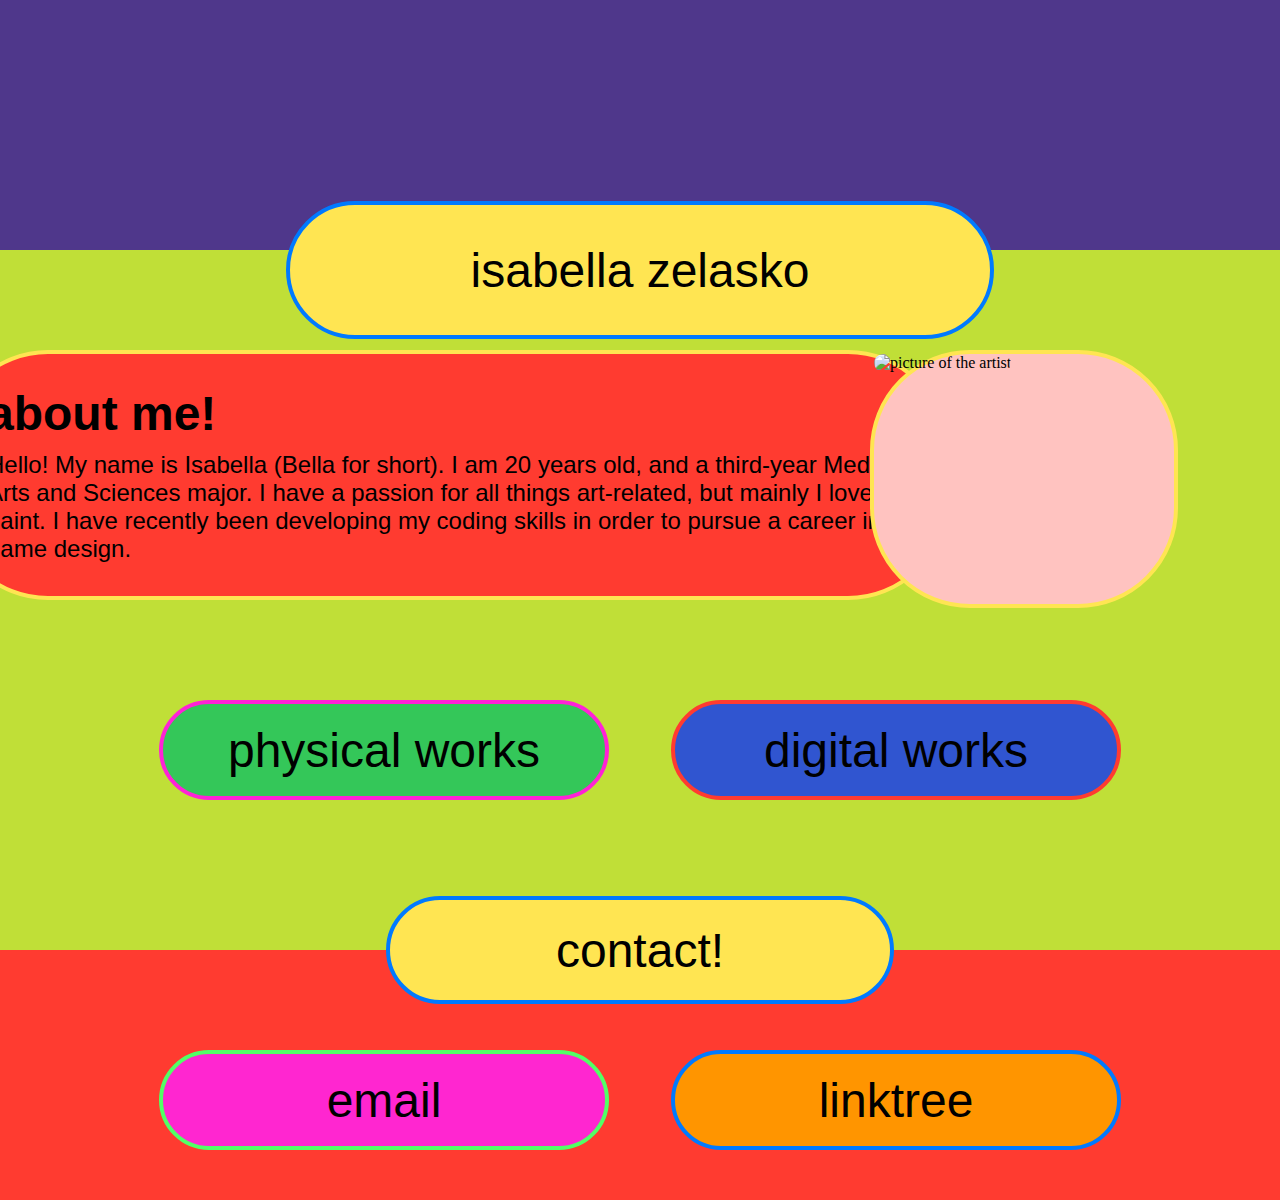
==== finalproject.html @ d2ed9419 "Rename finalproject to finalproject.html" ====
<!DOCTYPE html>
<html>

<head>
<link rel="stylesheet" href="finalstyle.css">
</head>


<body>

<div class="header">


</div>

<div class="name">
isabella zelasko

</div>

<div class="about">
    <h1>about me!</h1>
    <p>Hello! My name is Isabella (Bella for short). I am 20 years old, and a third-year Media Arts and Sciences major. I have a passion for all things art-related, but mainly I love to paint. I have recently been developing my coding skills in order to pursue a career in game design. </p> 
</div>

<div class="image">
    <img src="AboutPageIMG.png" alt="picture of the artist">
</div>

<button class="button button1" onclick="location.href='physicalworks.html'">physical works</button>
<button class="button button2" onclick="alert('Digital works clicked')">digital works</button>
<button class="button button3" onclick="alert('Email clicked')">email</button>
<button class="button button4" onclick="alert('Linktree clicked')">linktree</button>



<div class="main">


</div>


<div class="contacttitle">
    contact!

</div>

<div class="contact">


</div>


</body>




</html>
---- finalstyle.css ----
body {
    margin:0px;
    padding:0px;
}

.header {
    width:auto;
    height:150px;
    border:none;
    padding:50px;
    margin:0px;
    background-color:#4F378B;
    z-index:2;


}

.main {
    display: block; 
    visibility: visible;
    position:relative;
    width:auto;
    height:600px;
    border:none;
    padding:50px;
    margin:0px;
    background-color:#C0DF37;
    z-index:2;

}

.contact {
    display: block; 
    visibility: visible;
    position:relative;
    width:auto;
    height:150px;
    border:none;
    padding:50px;
    margin:0px;
    background-color:#FF3B30;
    z-index:2;



}

.name {
    display:flex;
    justify-content:center;
    align-items:center;
    visibility:visible;
    position:absolute;
    z-index: 3; 
    top: 30%; 
    left: 50%;
    transform: translate(-50%, -50%);
    height:130px;
    width:700px;
    border-radius:100px;
    background-color:#FFE552;
    border: 4px solid #007AFF;
    text-align:center;
    font-family:'Lucida Sans', 'Lucida Sans Regular', 'Lucida Grande', 'Lucida Sans Unicode', Geneva, Verdana, sans-serif;
    font-size:48px;


}

.contacttitle {
    justify-content: center;  
    align-items:center;
    display:flex;
    visibility:visible;
    position:absolute;
    z-index: 3; 
    top: 950px;
    left: 50%;
    transform: translate(-50%, -50%);
    height:100px;
    width:500px;
    border-radius:100px;
    background-color:#FFE552;
    border: 4px solid #007AFF;
    text-align:center;
    font-family:'Lucida Sans', 'Lucida Sans Regular', 'Lucida Grande', 'Lucida Sans Unicode', Geneva, Verdana, sans-serif;
    font-size:48px;


}

.about {
    display:flex;
    flex-direction:column;
    justify-content:flex-start;
    align-items:flex-start;
    visibility:visible;
    position:absolute;
    z-index: 4; 
    top: 350px; 
    left: 35%;
    transform: translateX(-50%);
    height:250px;
    width:1000px;
    border-radius:100px;
    background-color:#FF3B30;
    border: 4px solid #FFE552;
    text-align:left;
    font-family:'Lucida Sans', 'Lucida Sans Regular', 'Lucida Grande', 'Lucida Sans Unicode', Geneva, Verdana, sans-serif;
    font-size:24px;
    padding-left:35px;
    padding-bottom:35px;
    padding-right:35px;
    margin:0px;
    box-sizing:border-box;
    line-height:normal;
    

}

.about h1 {
    margin-bottom: 10px; 
}

.about p {
    margin-top: 0;
    margin-bottom: 10px;
}

.image {
    display:block;
    visibility:visible;
    position:absolute;
    z-index: 4; 
    top: 350px; 
    left: 80%;
    transform: translateX(-50%);
    height:250px;
    width:300px;
    border-radius:100px;
    background-color:#ffc3c0;
    border: 4px solid #FFE552;

}

.button1 {
    display:block;
    visibility:visible;
    position:absolute;
    z-index: 4; 
    top: 700px; 
    left: 30%;
    transform: translateX(-50%);
    height:100px;
    width:450px;
    border-radius:100px;
    background-color:#34C759;
    border: 4px solid #FF22D6;
    cursor: pointer;
    font-family:'Lucida Sans', 'Lucida Sans Regular', 'Lucida Grande', 'Lucida Sans Unicode', Geneva, Verdana, sans-serif;
    font-size:48px
}

.button2 {
    display:block;
    visibility:visible;
    position:absolute;
    z-index: 4; 
    top: 700px; 
    left: 70%;
    transform: translateX(-50%);
    height:100px;
    width:450px;
    border-radius:100px;
    background-color:#3055D0;
    border: 4px solid #FF3B30;
    cursor: pointer;
    font-family:'Lucida Sans', 'Lucida Sans Regular', 'Lucida Grande', 'Lucida Sans Unicode', Geneva, Verdana, sans-serif;
    font-size:48px;
}

.button3 {
    display:block;
    visibility:visible;
    position:absolute;
    z-index: 4; 
    top: 1050px; 
    left: 30%;
    transform: translateX(-50%);
    height:100px;
    width:450px;
    border-radius:100px;
    background-color:#FF26D0;
    border: 4px solid #52FF66;
    cursor: pointer;
    font-family:'Lucida Sans', 'Lucida Sans Regular', 'Lucida Grande', 'Lucida Sans Unicode', Geneva, Verdana, sans-serif;
    font-size:48px;
}

.button4 {
    display:block;
    visibility:visible;
    position:absolute;
    z-index: 4; 
    top: 1050px; 
    left: 70%;
    transform: translateX(-50%);
    height:100px;
    width:450px;
    border-radius:100px;
    background-color:#FF9500;
    border: 4px solid #007AFF;
    cursor: pointer;
    font-family:'Lucida Sans', 'Lucida Sans Regular', 'Lucida Grande', 'Lucida Sans Unicode', Geneva, Verdana, sans-serif;
    font-size:48px;
}

.image img {
    width:100%;
    height:100%;
    object-fit:fill;
    border-radius:100px;
}

.art1 img {
    width:100%;
    height:100%;
    object-fit:fill;
    border-radius:75px;
}

.art2 img {
    width:100%;
    height:100%;
    object-fit:fill;
    border-radius:75px;
}

.art3 img {
    width:100%;
    height:100%;
    object-fit:fill;
    border-radius:75px;
}

.art1 {
    display:flex;
    justify-content:left;
    align-items:center;
    visibility:visible;
    position:absolute;
    z-index: 4; 
    top: 100px; 
    left: 150px;
    height:500px;
    width:400px;
    border-radius:75px;
    background-color:#ffc3c0;
    border: 4px solid #FFE552;
    
}

.art2 {
    display:flex;
    justify-content:left;
    align-items:center;
    visibility:visible;
    position:absolute;
    z-index: 4; 
    top: 100px; 
    left: 50%;
    transform: translateX(-50%);
    height:500px;
    width:400px;
    border-radius:75px;
    background-color:#ffc3c0;
    border: 4px solid #FFE552;
}

.art3 {
    display:flex;
    justify-content:left;
    align-items:center;
    visibility:visible;
    position:absolute;
    z-index: 4; 
    top: 100px; 
    left: 80%;
    transform: translateX(-50%);
    height:500px;
    width:400px;
    border-radius:75px;
    background-color:#ffc3c0;
    border: 4px solid #FFE552;
}
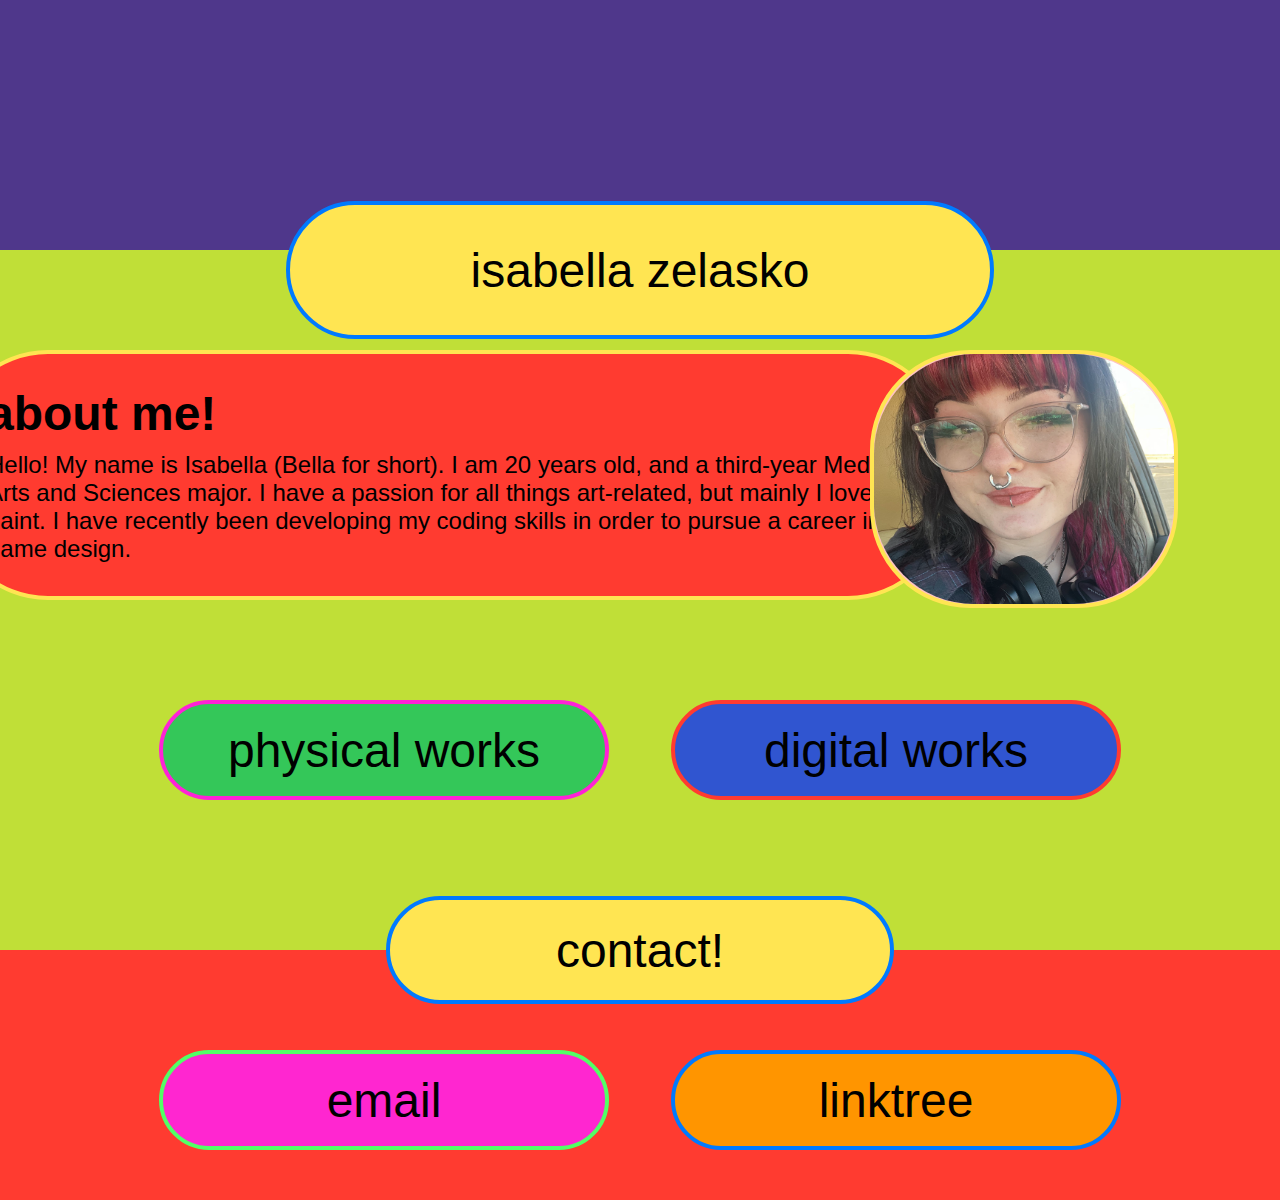
==== commit 20568954: "Update finalproject.html" ====
(no text change in the page or its own stylesheets)
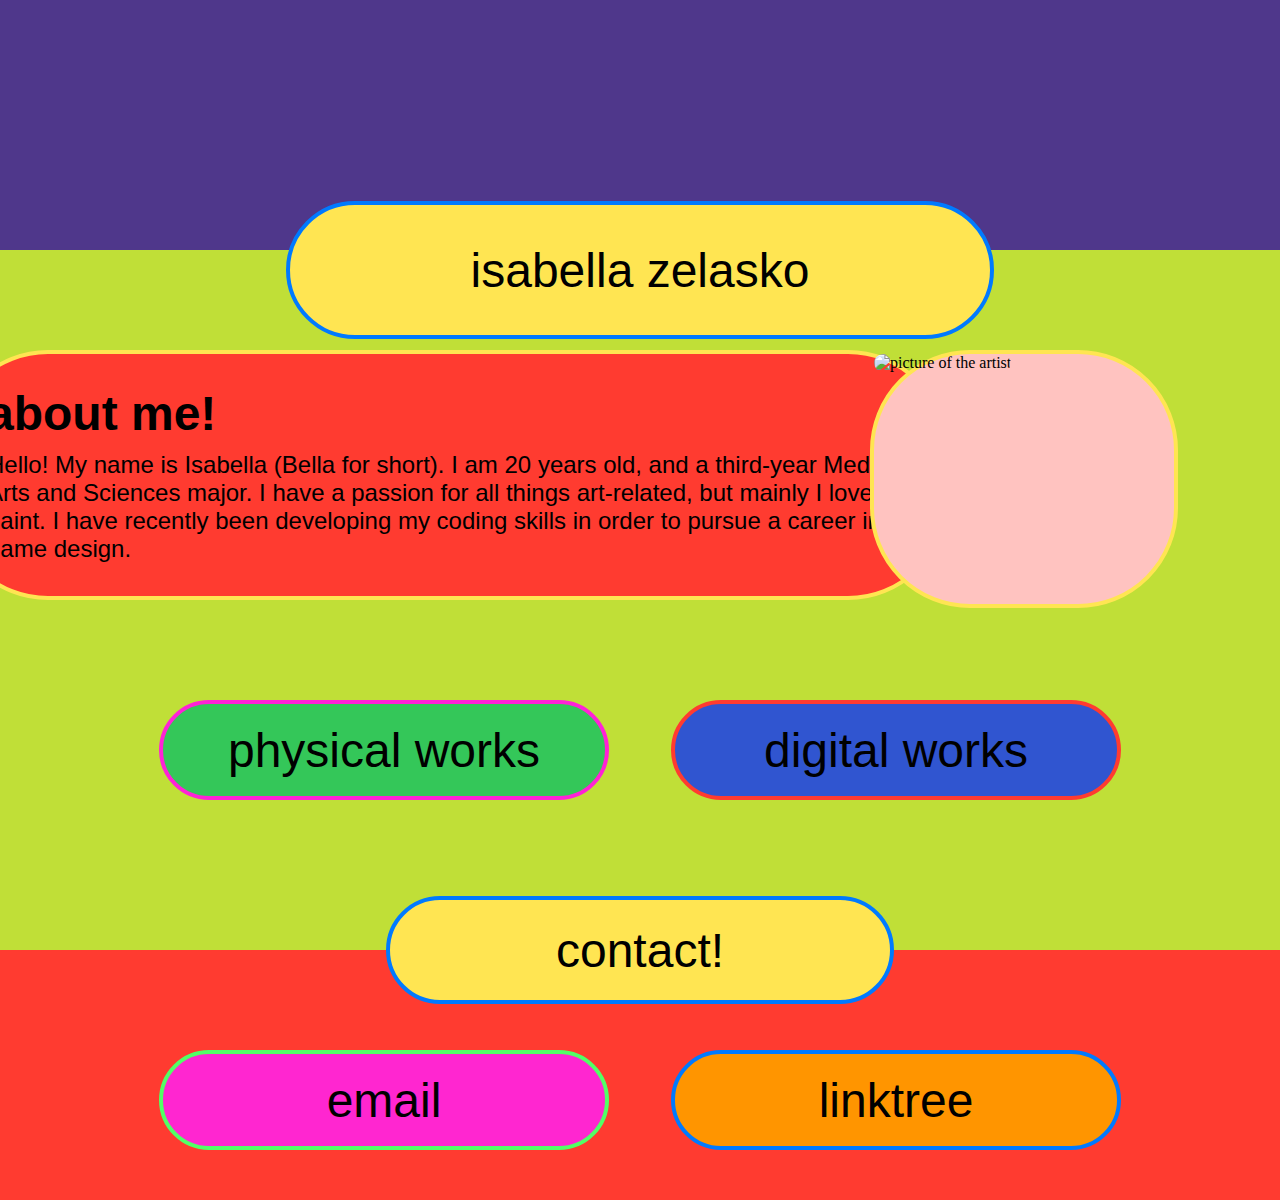
==== commit 7e2eef44: "Update finalproject.html" ====
--- a/finalproject.html
+++ b/finalproject.html
@@ -24,7 +24,7 @@
 </div>
 
 <div class="image">
-    <img src="AboutPageIMG.png" alt="picture of the artist">
+    <img src="images/AboutPageIMG.png" alt="picture of the artist">
 </div>
 
 <button class="button button1" onclick="location.href='physicalworks.html'">physical works</button>
